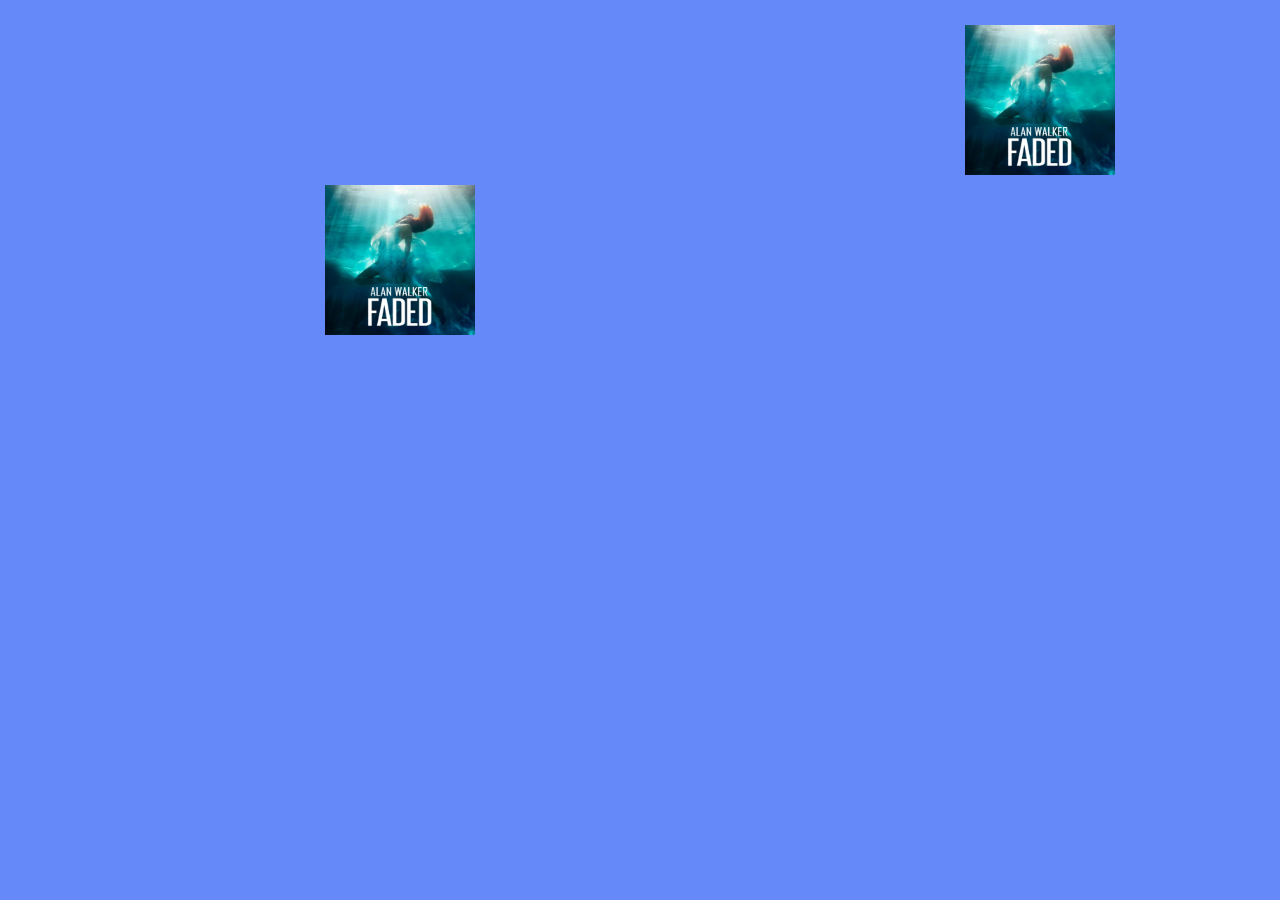
==== index.html @ 734eb8dc "Unit-One-Project" ====
<!DOCTYPE html>
<html lang="en">
<head>
  <meta charset="UTF-8">
  <meta name="viewport" content="width=device-width, initial-scale=1.0">
  <meta http-equiv="X-UA-Compatible" content="ie=edge">
  <link rel="stylesheet" href="style.css">
  <script src="https://code.jquery.com/jquery-3.3.1.min.js" integrity="sha256-FgpCb/KJQlLNfOu91ta32o/NMZxltwRo8QtmkMRdAu8="
    crossorigin="anonymous"></script>
  <title>Memory Card Game</title>
</head>
<body>
  <div id="game" >
      <div></div>
  </div>

  <audio src="CutSongs/Animals_cut.mp3" id='song1'></audio>
  <audio src="CutSongs/BOOM_cut.mp3" id='song2'></audio>
  <audio src="CutSongs/Closer_cut.mp3" id='song3'></audio>
  <audio src="CutSongs/Faded_cut.mp3" id='song4'></audio>
  <audio src="CutSongs/Getaway_cut.mp3" id='song6'></audio>
  <audio src="CutSongs/PlayHard_cut.mp3" id='song7'></audio>
  <audio src="CutSongs/Runaway_cut.mp3" id='song8'></audio>
  <audio src="CutSongs/Tremble_cut.mp3" id='song9'></audio>
  <audio src="CutSongs/WakeMeUp_cut.mp3" id='song5'></audio>
  <script src="main.js"></script>
</body>
</html>
---- style.css ----
*,
*::before,
*::after {
  box-sizing: border-box;
}

body {
  margin: 20px 0;
  background: #6589F9;
}

.grid {
  max-width: 960px;
  margin: 0 auto;
  display: flex;
  flex-wrap: wrap;
  justify-content: space-evenly;
}

.card {
  margin: 5px;
  background-color: #6589F9;
  background-size: contain;
  background-repeat: no-repeat;
  background-position: center center;
  height: 150px;
  width: 150px;
}

.selected {
  border: 4px solid blue;
}

.matched{
  border: 4px solid red;
  background-image: none !important;

}
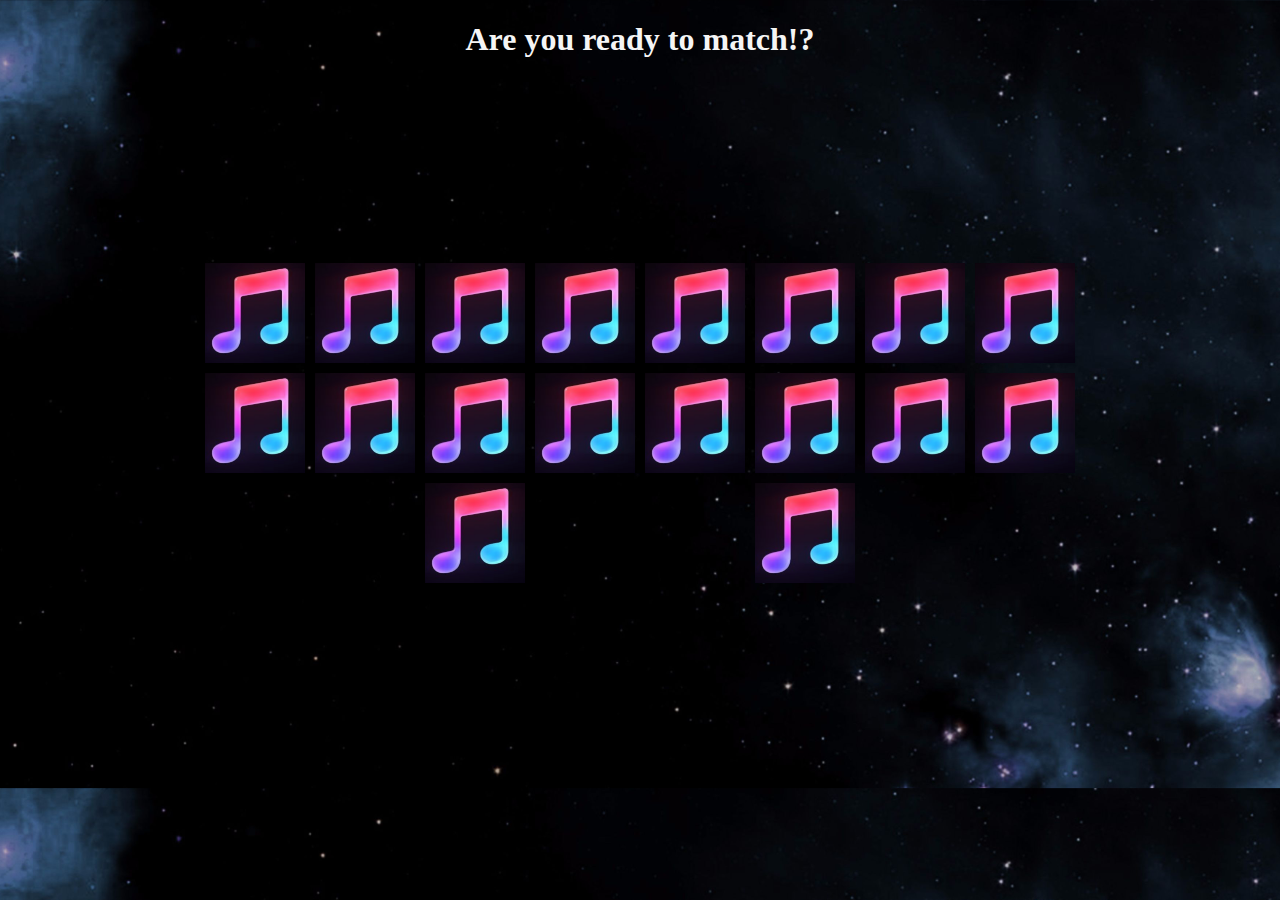
==== commit ee12f477: "updated" ====
--- a/index.html
+++ b/index.html
@@ -10,8 +10,9 @@
   <title>Memory Card Game</title>
 </head>
 <body>
+    <h1>Are you ready to match!?</h1>
+
   <div id="game" >
-      <div></div>
   </div>
 
   <audio src="CutSongs/Animals_cut.mp3" id='song1'></audio>
--- a/style.css
+++ b/style.css
@@ -4,11 +4,32 @@
   box-sizing: border-box;
 }
 
+h1{
+  color: whitesmoke;
+  text-align: center;
+  display: block;
+  font-size: 2em;
+  margin-top: 0.67em;
+  margin-bottom: 0.67em;
+  margin-left: 0;
+  margin-right: 0;
+  font-weight: bold;
+}
+
 body {
   margin: 20px 0;
-  background: #6589F9;
+  background-image: url("Images/space.jpg") ;
+  max-width: 100%;
+  max-height: 100%;
+  background-position: center ;
+  background-size: cover;
 }
 
+
+#game{
+  position: center;
+  margin: 200px;
+}
 .grid {
   max-width: 960px;
   margin: 0 auto;
@@ -18,21 +39,43 @@
 }
 
 .card {
+  position: relative;
+  transition: all .4s linear;
+  transform-style: preserve-3d;
   margin: 5px;
-  background-color: #6589F9;
+}
+
+.card,
+.back,
+.front {
+  height: 100px;
+  width: 100px;
+}
+
+.back,
+.front {
+  position: absolute;
+  backface-visibility: hidden;
+}
+
+.front {
+  background: url('Images/MusicLogo.png') no-repeat center center / contain;
+  background-size: 100px 100px;
+}
+
+.back {
+  transform: rotateY(180deg);
+  background-color: white;
   background-size: contain;
   background-repeat: no-repeat;
   background-position: center center;
-  height: 150px;
-  width: 150px;
 }
 
 .selected {
-  border: 4px solid blue;
+  transform: rotateY(180deg);
 }
 
-.matched{
-  border: 4px solid red;
-  background-image: none !important;
+.matched .front {
+  opacity: 0;
+};
 
-}
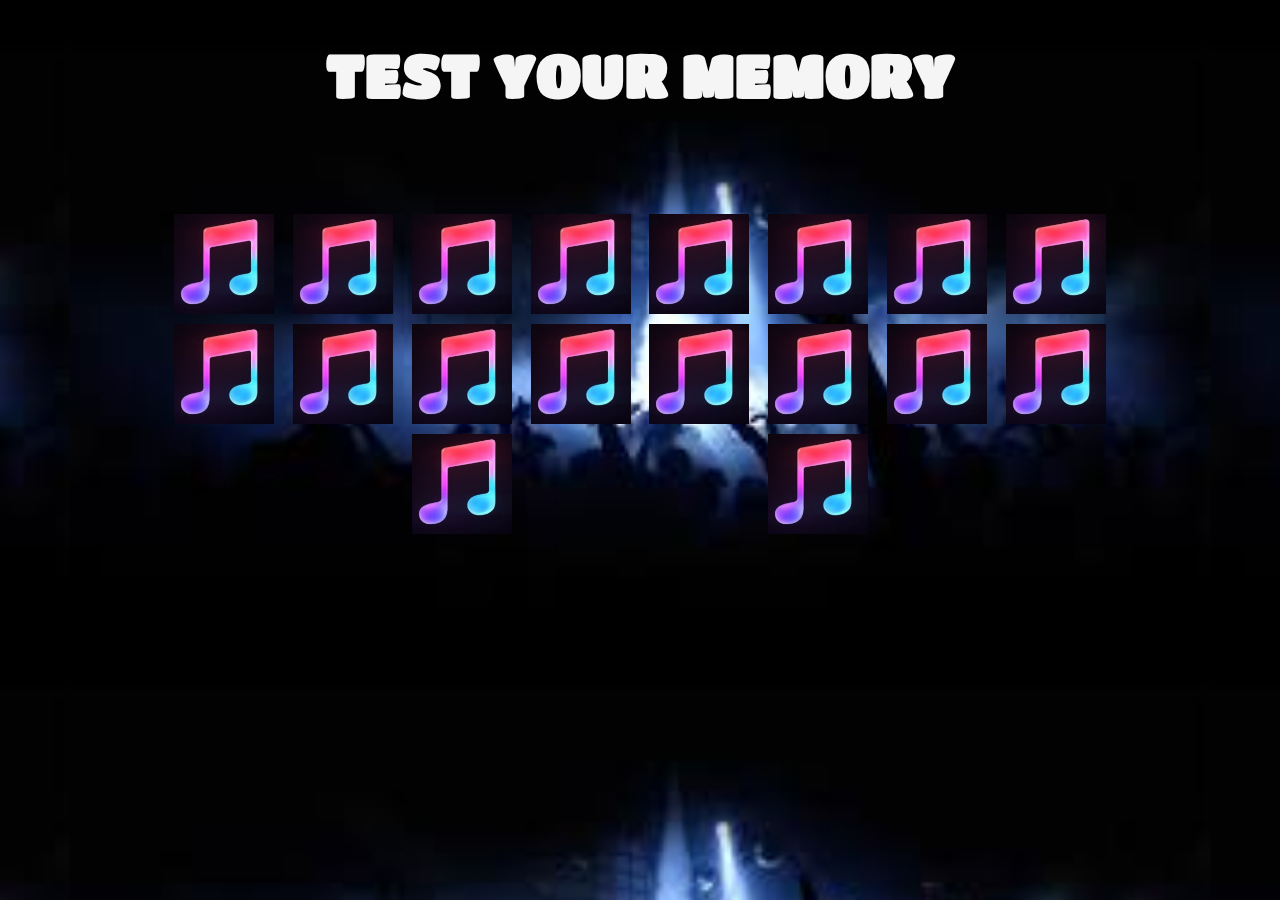
==== commit 61fb6adc: "updated" ====
--- a/index.html
+++ b/index.html
@@ -4,13 +4,14 @@
   <meta charset="UTF-8">
   <meta name="viewport" content="width=device-width, initial-scale=1.0">
   <meta http-equiv="X-UA-Compatible" content="ie=edge">
+  <link href="https://fonts.googleapis.com/css?family=Titan+One" rel="stylesheet">
   <link rel="stylesheet" href="style.css">
   <script src="https://code.jquery.com/jquery-3.3.1.min.js" integrity="sha256-FgpCb/KJQlLNfOu91ta32o/NMZxltwRo8QtmkMRdAu8="
     crossorigin="anonymous"></script>
   <title>Memory Card Game</title>
 </head>
 <body>
-    <h1>Are you ready to match!?</h1>
+    <h1>TEST YOUR MEMORY</h1>
 
   <div id="game" >
   </div>
--- a/style.css
+++ b/style.css
@@ -14,21 +14,26 @@
   margin-left: 0;
   margin-right: 0;
   font-weight: bold;
+  -webkit-animation: slide-fwd-center 0.45s cubic-bezier(0.250, 0.460, 0.450, 0.940) both;
+	 animation: slide-fwd-center 0.45s cubic-bezier(0.250, 0.460, 0.450, 0.940) both;
 }
 
+@-webkit-keyframes h2{0%{-webkit-transform:translateZ(0);transform:translateZ(0)}100%{-webkit-transform:translateZ(160px);transform:translateZ(160px)}}@keyframes slide-fwd-center{0%{-webkit-transform:translateZ(0);transform:translateZ(0)}100%{-webkit-transform:translateZ(160px);transform:translateZ(160px)}}
+
 body {
+  font-family: 'Titan One', cursive;
+  font-size: 30px;
   margin: 20px 0;
-  background-image: url("Images/space.jpg") ;
-  max-width: 100%;
-  max-height: 100%;
-  background-position: center ;
-  background-size: cover;
+  background-image: url('Images/rave1.jpeg'), url("Images/space.jpg");
+  max-width: 100%, 100%;
+  max-height: 100%, 100%;
+  background-position: bottom, center;
+  background-size: contain, auto;
 }
-
 
 #game{
   position: center;
-  margin: 200px;
+  margin: 100px;
 }
 .grid {
   max-width: 960px;
@@ -65,10 +70,8 @@
 
 .back {
   transform: rotateY(180deg);
-  background-color: white;
-  background-size: contain;
-  background-repeat: no-repeat;
-  background-position: center center;
+  background-size: cover;
+  /* background-position: center; */
 }
 
 .selected {
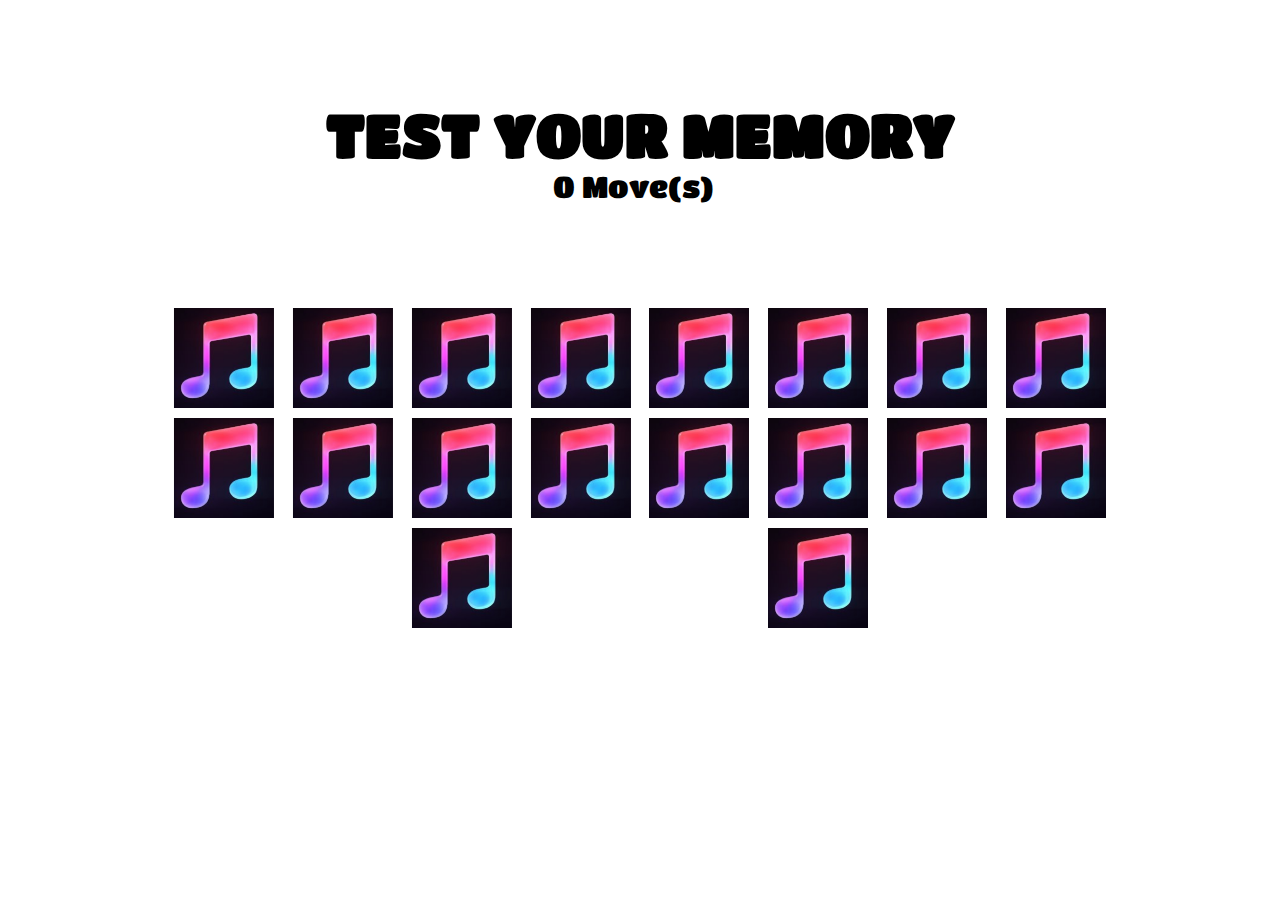
==== commit ced2e91e: "updating" ====
--- a/index.html
+++ b/index.html
@@ -1,5 +1,6 @@
 <!DOCTYPE html>
 <html lang="en">
+
 <head>
   <meta charset="UTF-8">
   <meta name="viewport" content="width=device-width, initial-scale=1.0">
@@ -10,10 +11,61 @@
     crossorigin="anonymous"></script>
   <title>Memory Card Game</title>
 </head>
+
 <body>
-    <h1>TEST YOUR MEMORY</h1>
+  <div class="container">
+    <header>
+      <h1>TEST YOUR MEMORY</h1>
+    </header>
 
-  <div id="game" >
+    <section class="score-panel">
+      <ul class="stars">
+        <li>
+          <i class="fa fa-star"></i>
+        </li>
+        <li>
+          <i class="fa fa-star"></i>
+        </li>
+        <li>
+          <i class="fa fa-star"></i>
+        </li>
+      </ul>
+
+      <span class="moves">0</span> Move(s)
+      <div class="timer">
+      </div>
+
+      <div class="restart" onclick=startGame()>
+        <i class="fa fa-repeat"></i>
+      </div>
+
+    </section>
+
+    <div id="game">
+    </div>
+
+    <div id="popup1" class="overlay">
+      <div class="popup">
+        <h2>Congratulations 🎉</h2>
+        <a class="close" href=#>×</a>
+        <div class="content-1">
+          Congratulations you're a winner 🎉🎉
+        </div>
+        <div class="content-2">
+          <p>You made
+            <span id=finalMove> </span> moves </p>
+          <p>in
+            <span id=totalTime> </span>
+          </p>
+          <p>Rating:
+            <span id=starRating></span>
+          </p>
+        </div>
+        <button id="play-again" onclick="playAgain()">
+          <a href="">Play again 😄</a>
+        </button>
+      </div>
+    </div>
   </div>
 
   <audio src="CutSongs/Animals_cut.mp3" id='song1'></audio>
@@ -27,5 +79,5 @@
   <audio src="CutSongs/WakeMeUp_cut.mp3" id='song5'></audio>
   <script src="main.js"></script>
 </body>
+
 </html>
-
--- a/style.css
+++ b/style.css
@@ -1,34 +1,43 @@
 *,
 *::before,
 *::after {
-  box-sizing: border-box;
+  box-sizing: inherit;
+}
+
+html,
+body {
+	width: 100%;
+	height: 100%;
+	margin: 0;
+	padding: 0;
+}
+
+body {
+  font-family: 'Titan One', cursive;
+  font-size: 30px;
+  margin: 0 auto;
+  /* background-image: url('Images/rave1.jpeg'), url("Images/space.jpg"); */
+  /* background-position: bottom, center; */
+  background-size: cover, contain;
 }
 
 h1{
-  color: whitesmoke;
+  color:  black;
   text-align: center;
-  display: block;
-  font-size: 2em;
-  margin-top: 0.67em;
-  margin-bottom: 0.67em;
-  margin-left: 0;
-  margin-right: 0;
+  margin: 0 auto;
+  margin-top: 100px;
   font-weight: bold;
   -webkit-animation: slide-fwd-center 0.45s cubic-bezier(0.250, 0.460, 0.450, 0.940) both;
 	 animation: slide-fwd-center 0.45s cubic-bezier(0.250, 0.460, 0.450, 0.940) both;
 }
 
-@-webkit-keyframes h2{0%{-webkit-transform:translateZ(0);transform:translateZ(0)}100%{-webkit-transform:translateZ(160px);transform:translateZ(160px)}}@keyframes slide-fwd-center{0%{-webkit-transform:translateZ(0);transform:translateZ(0)}100%{-webkit-transform:translateZ(160px);transform:translateZ(160px)}}
-
-body {
-  font-family: 'Titan One', cursive;
-  font-size: 30px;
-  margin: 20px 0;
-  background-image: url('Images/rave1.jpeg'), url("Images/space.jpg");
-  max-width: 100%, 100%;
-  max-height: 100%, 100%;
-  background-position: bottom, center;
-  background-size: contain, auto;
+/* @-webkit-keyframes h2{0%{-webkit-transform:translateZ(0);transform:translateZ(0)}100%{-webkit-transform:translateZ(160px);transform:translateZ(160px)}}@keyframes slide-fwd-center{0%{-webkit-transform:translateZ(0);transform:translateZ(0)}100%{-webkit-transform:translateZ(160px);transform:translateZ(160px)}} */
+
+.container {
+	display: flex;
+	justify-content: center;
+	align-items: center;
+	flex-direction: column;
 }
 
 #game{
@@ -81,4 +90,117 @@
 .matched .front {
   opacity: 0;
 };
-
+.score-panel {
+	text-align: left;
+	margin-bottom: 10px;
+}
+
+.score-panel .stars {
+	margin: 0;
+	padding: 0;
+	display: inline-block;
+	margin: 0 5px 0 0;
+}
+
+.score-panel .stars li {
+	list-style: none;
+	display: inline-block;
+}
+
+.score-panel .restart {
+	float: right;
+	cursor: pointer;
+}
+
+.fa-star {
+	color: #FFD700;
+}
+
+.timer {
+	display: inline-block;
+	margin: 0 1rem;
+}
+
+
+/*
+ * Styles for congratulations modal
+ */
+
+
+.overlay {
+	position: fixed;
+	top: 0;
+	bottom: 0;
+	left: 0;
+	right: 0;
+	background: rgba(0, 0, 0, 0.7);
+	transition: opacity 500ms;
+	visibility: hidden;
+	opacity: 0;
+}
+
+.overlay:target {
+	visibility: visible;
+	opacity: 1;
+}
+
+.popup {
+	margin: 70px auto;
+	padding: 20px;
+	background: #ffffff;
+	border-radius: 5px;
+	width: 85%;
+	position: relative;
+	transition: all 5s ease-in-out;
+	font-family: 'Gloria Hallelujah', cursive;
+}
+
+.popup h2 {
+	margin-top: 0;
+	color: #333;
+	font-family: Tahoma, Arial, sans-serif;
+}
+
+.popup .close {
+	position: absolute;
+	top: 20px;
+	right: 30px;
+	transition: all 200ms;
+	font-size: 30px;
+	font-weight: bold;
+	text-decoration: none;
+	color: #333;
+}
+
+.popup .close:hover {
+	color: #E5F720;
+}
+
+.popup .content-1,
+.content-2 {
+	max-height: 30%;
+	overflow: auto;
+	text-align: center;
+}
+
+.show {
+	visibility: visible !important;
+	opacity: 100 !important;
+}
+
+#starRating li {
+	display: inline-block;
+}
+
+#play-again {
+	background-color: #141214;
+	padding: 0.7rem 1rem;
+	font-size: 1.1rem;
+	display: block;
+	margin: 0 auto;
+	width: 50%;
+	font-family: 'Gloria Hallelujah', cursive;
+	color: #ffffff;
+	border-radius: 5px;
+}
+
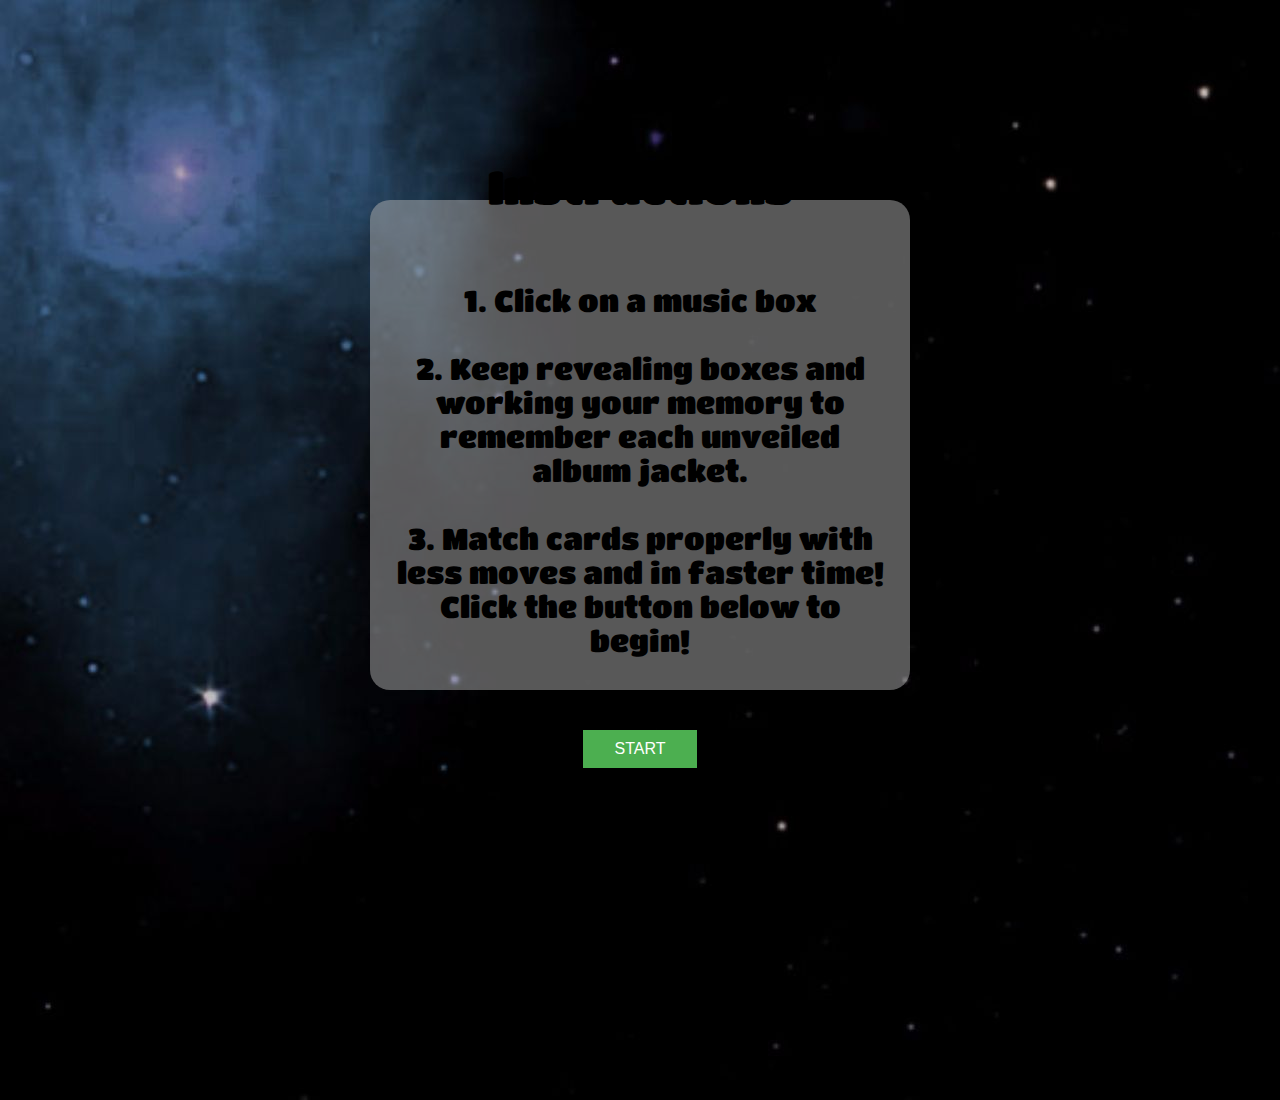
==== commit b9d6ec86: "Final Version" ====
--- a/index.html
+++ b/index.html
@@ -13,71 +13,22 @@
 </head>
 
 <body>
-  <div class="container">
-    <header>
-      <h1>TEST YOUR MEMORY</h1>
-    </header>
+  <main>
+    <div>
+      <div class="display-message">
+        <h2>Instructions</h2>
+        <br> 1. Click on a music box
+        <br><br>2. Keep revealing boxes and working your memory to remember each unveiled album jacket.
+        <br><br>3. Match cards properly with less moves and in faster time!
+        <br> Click the button below to begin!</div>
+      <br>
+      <br>
+      <form>
+        <input class="btn" type="button" value="START" onclick="window.location.href='index.html'" />
+      </form>
+    </div>
+  </main>
 
-    <section class="score-panel">
-      <ul class="stars">
-        <li>
-          <i class="fa fa-star"></i>
-        </li>
-        <li>
-          <i class="fa fa-star"></i>
-        </li>
-        <li>
-          <i class="fa fa-star"></i>
-        </li>
-      </ul>
-
-      <span class="moves">0</span> Move(s)
-      <div class="timer">
-      </div>
-
-      <div class="restart" onclick=startGame()>
-        <i class="fa fa-repeat"></i>
-      </div>
-
-    </section>
-
-    <div id="game">
-    </div>
-
-    <div id="popup1" class="overlay">
-      <div class="popup">
-        <h2>Congratulations 🎉</h2>
-        <a class="close" href=#>×</a>
-        <div class="content-1">
-          Congratulations you're a winner 🎉🎉
-        </div>
-        <div class="content-2">
-          <p>You made
-            <span id=finalMove> </span> moves </p>
-          <p>in
-            <span id=totalTime> </span>
-          </p>
-          <p>Rating:
-            <span id=starRating></span>
-          </p>
-        </div>
-        <button id="play-again" onclick="playAgain()">
-          <a href="">Play again 😄</a>
-        </button>
-      </div>
-    </div>
-  </div>
-
-  <audio src="CutSongs/Animals_cut.mp3" id='song1'></audio>
-  <audio src="CutSongs/BOOM_cut.mp3" id='song2'></audio>
-  <audio src="CutSongs/Closer_cut.mp3" id='song3'></audio>
-  <audio src="CutSongs/Faded_cut.mp3" id='song4'></audio>
-  <audio src="CutSongs/Getaway_cut.mp3" id='song6'></audio>
-  <audio src="CutSongs/PlayHard_cut.mp3" id='song7'></audio>
-  <audio src="CutSongs/Runaway_cut.mp3" id='song8'></audio>
-  <audio src="CutSongs/Tremble_cut.mp3" id='song9'></audio>
-  <audio src="CutSongs/WakeMeUp_cut.mp3" id='song5'></audio>
-  <script src="main.js"></script>
 </body>
 
 </html>
--- a/style.css
+++ b/style.css
@@ -11,18 +11,47 @@
 	margin: 0;
 	padding: 0;
 }
+main {
+    position: relative;
+    background: rgba(175, 175, 175, .5);
+    border-radius: 20px;
+    height: 450px;
+    max-width: 500px;
+    text-align: center;
+    display: flex;
+    align-items: center;
+    justify-content: center;
+    margin: 0 auto;
+    margin-top: 200px;
+    padding: 20px;
+
+}
+
+form{
+  text-align: center;
+}
+.btn {
+  background-color: #4CAF50; /* Green */
+  border: none;
+  color: white;
+  padding: 10px 32px;
+  text-align: center;
+  text-decoration: none;
+  display: inline-block;
+  font-size: 16px;
+  position: relative;
+}
 
 body {
   font-family: 'Titan One', cursive;
   font-size: 30px;
   margin: 0 auto;
-  /* background-image: url('Images/rave1.jpeg'), url("Images/space.jpg"); */
-  /* background-position: bottom, center; */
-  background-size: cover, contain;
+  background-image: url("Images/space.jpg");
+  background: cover;
 }
 
 h1{
-  color:  black;
+  color: white;
   text-align: center;
   margin: 0 auto;
   margin-top: 100px;
@@ -31,6 +60,10 @@
 	 animation: slide-fwd-center 0.45s cubic-bezier(0.250, 0.460, 0.450, 0.940) both;
 }
 
+.moves .timer{
+  color: lavender;
+}
+
 /* @-webkit-keyframes h2{0%{-webkit-transform:translateZ(0);transform:translateZ(0)}100%{-webkit-transform:translateZ(160px);transform:translateZ(160px)}}@keyframes slide-fwd-center{0%{-webkit-transform:translateZ(0);transform:translateZ(0)}100%{-webkit-transform:translateZ(160px);transform:translateZ(160px)}} */
 
 .container {
@@ -91,8 +124,7 @@
   opacity: 0;
 };
 .score-panel {
-	text-align: left;
-	margin-bottom: 10px;
+	text-align: center;
 }
 
 .score-panel .stars {
@@ -124,6 +156,41 @@
 
 /*
  * Styles for congratulations modal
+ */
+.score-panel {
+	text-align: left;
+	margin-bottom: 10px;
+}
+
+.score-panel .stars {
+	margin: 0;
+	padding: 0;
+	display: inline-block;
+	margin: 0 5px 0 0;
+}
+
+.score-panel .stars li {
+	list-style: none;
+	display: inline-block;
+}
+
+.score-panel .restart {
+	float: right;
+	cursor: pointer;
+}
+
+.fa-star {
+	color: #FFD700;
+}
+
+.timer {
+	display: inline-block;
+	margin: 0 1rem;
+}
+
+
+/*
+ * Styles for congratulations modalsdf
  */
 
 
@@ -204,3 +271,36 @@
 	border-radius: 5px;
 }
 
+
+.popup .close:hover {
+	color: #E5F720;
+}
+
+.popup .content-1,
+.content-2 {
+	max-height: 30%;
+	overflow: auto;
+	text-align: center;
+}
+
+.show {
+	visibility: visible !important;
+	opacity: 100 !important;
+}
+
+#starRating li {
+	display: inline-block;
+}
+
+#play-again {
+	background-color: white;
+	padding: 0.7rem 1rem;
+	font-size: 1.1rem;
+	display: block;
+	margin: 0 auto;
+	width: 50%;
+	font-family: 'Gloria Hallelujah', cursive;
+	color: #ffffff;
+	border-radius: 5px;
+}
+
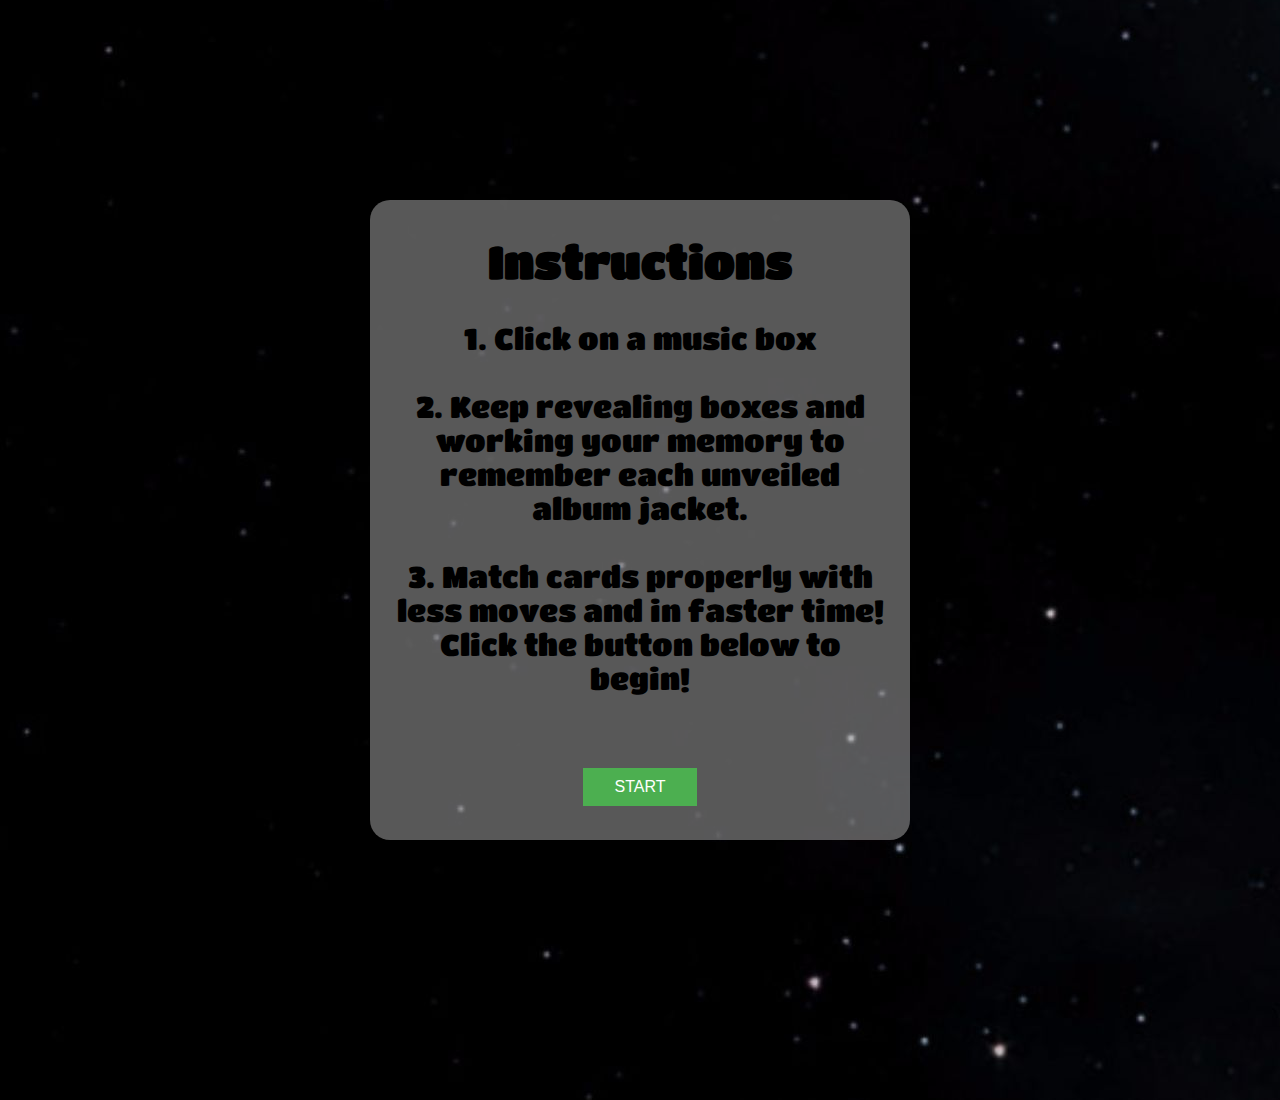
==== commit d2ea4630: "Final Version" ====
--- a/index.html
+++ b/index.html
@@ -21,10 +21,10 @@
         <br><br>2. Keep revealing boxes and working your memory to remember each unveiled album jacket.
         <br><br>3. Match cards properly with less moves and in faster time!
         <br> Click the button below to begin!</div>
-      <br>
-      <br>
+        <br>
+        <br>
       <form>
-        <input class="btn" type="button" value="START" onclick="window.location.href='index.html'" />
+        <input class="btn" type="button" value="START" onclick="window.location.href='game.html'" />
       </form>
     </div>
   </main>
--- a/style.css
+++ b/style.css
@@ -15,7 +15,7 @@
     position: relative;
     background: rgba(175, 175, 175, .5);
     border-radius: 20px;
-    height: 450px;
+    height: 600px;
     max-width: 500px;
     text-align: center;
     display: flex;
@@ -27,6 +27,12 @@
 
 }
 
+h2{
+  margin: 0 auto;
+}
+a{
+  text-decoration:none;
+}
 form{
   text-align: center;
 }
@@ -45,23 +51,25 @@
 body {
   font-family: 'Titan One', cursive;
   font-size: 30px;
+  min-width: 800px;
   margin: 0 auto;
   background-image: url("Images/space.jpg");
+  background-position: center;
   background: cover;
 }
 
 h1{
-  color: white;
+  color: whitesmoke;
   text-align: center;
   margin: 0 auto;
   margin-top: 100px;
   font-weight: bold;
   -webkit-animation: slide-fwd-center 0.45s cubic-bezier(0.250, 0.460, 0.450, 0.940) both;
-	 animation: slide-fwd-center 0.45s cubic-bezier(0.250, 0.460, 0.450, 0.940) both;
+	animation: slide-fwd-center 0.45s cubic-bezier(0.250, 0.460, 0.450, 0.940) both;
 }
 
-.moves .timer{
-  color: lavender;
+.moves{
+  color: white;
 }
 
 /* @-webkit-keyframes h2{0%{-webkit-transform:translateZ(0);transform:translateZ(0)}100%{-webkit-transform:translateZ(160px);transform:translateZ(160px)}}@keyframes slide-fwd-center{0%{-webkit-transform:translateZ(0);transform:translateZ(0)}100%{-webkit-transform:translateZ(160px);transform:translateZ(160px)}} */
@@ -103,7 +111,20 @@
 .front {
   position: absolute;
   backface-visibility: hidden;
+  transition: scale
 }
+
+.front:hover{
+
+  background-color: #FFD700;
+  transform: scale(1.3);
+  transition: all 0.3s ease;
+}
+/* .back:hover{
+  background-color: #FFD700;
+  transform: scale(1.3);
+  transition: all 0.3s ease;
+} */
 
 .front {
   background: url('Images/MusicLogo.png') no-repeat center center / contain;
@@ -113,7 +134,6 @@
 .back {
   transform: rotateY(180deg);
   background-size: cover;
-  /* background-position: center; */
 }
 
 .selected {
@@ -124,7 +144,8 @@
   opacity: 0;
 };
 .score-panel {
-	text-align: center;
+  text-align: center;
+  color: whitesmoke;
 }
 
 .score-panel .stars {
@@ -153,145 +174,6 @@
 	margin: 0 1rem;
 }
 
-
-/*
- * Styles for congratulations modal
- */
-.score-panel {
-	text-align: left;
-	margin-bottom: 10px;
-}
-
-.score-panel .stars {
-	margin: 0;
-	padding: 0;
-	display: inline-block;
-	margin: 0 5px 0 0;
-}
-
-.score-panel .stars li {
-	list-style: none;
-	display: inline-block;
-}
-
-.score-panel .restart {
-	float: right;
-	cursor: pointer;
-}
-
-.fa-star {
-	color: #FFD700;
-}
-
-.timer {
-	display: inline-block;
-	margin: 0 1rem;
-}
-
-
-/*
- * Styles for congratulations modalsdf
- */
-
-
-.overlay {
-	position: fixed;
-	top: 0;
-	bottom: 0;
-	left: 0;
-	right: 0;
-	background: rgba(0, 0, 0, 0.7);
-	transition: opacity 500ms;
-	visibility: hidden;
-	opacity: 0;
-}
-
-.overlay:target {
-	visibility: visible;
-	opacity: 1;
-}
-
-.popup {
-	margin: 70px auto;
-	padding: 20px;
-	background: #ffffff;
-	border-radius: 5px;
-	width: 85%;
-	position: relative;
-	transition: all 5s ease-in-out;
-	font-family: 'Gloria Hallelujah', cursive;
-}
-
-.popup h2 {
-	margin-top: 0;
-	color: #333;
-	font-family: Tahoma, Arial, sans-serif;
-}
-
-.popup .close {
-	position: absolute;
-	top: 20px;
-	right: 30px;
-	transition: all 200ms;
-	font-size: 30px;
-	font-weight: bold;
-	text-decoration: none;
-	color: #333;
-}
-
-.popup .close:hover {
-	color: #E5F720;
-}
-
-.popup .content-1,
-.content-2 {
-	max-height: 30%;
-	overflow: auto;
-	text-align: center;
-}
-
-.show {
-	visibility: visible !important;
-	opacity: 100 !important;
-}
-
-#starRating li {
-	display: inline-block;
-}
-
-#play-again {
-	background-color: #141214;
-	padding: 0.7rem 1rem;
-	font-size: 1.1rem;
-	display: block;
-	margin: 0 auto;
-	width: 50%;
-	font-family: 'Gloria Hallelujah', cursive;
-	color: #ffffff;
-	border-radius: 5px;
-}
-
-
-.popup .close:hover {
-	color: #E5F720;
-}
-
-.popup .content-1,
-.content-2 {
-	max-height: 30%;
-	overflow: auto;
-	text-align: center;
-}
-
-.show {
-	visibility: visible !important;
-	opacity: 100 !important;
-}
-
-#starRating li {
-	display: inline-block;
-}
-
 #play-again {
 	background-color: white;
 	padding: 0.7rem 1rem;
@@ -299,8 +181,9 @@
 	display: block;
 	margin: 0 auto;
 	width: 50%;
-	font-family: 'Gloria Hallelujah', cursive;
+	font-family: 'Titan One', cursive;
 	color: #ffffff;
-	border-radius: 5px;
+  border-radius: 5px;
+  text-decoration:none;
 }
 
